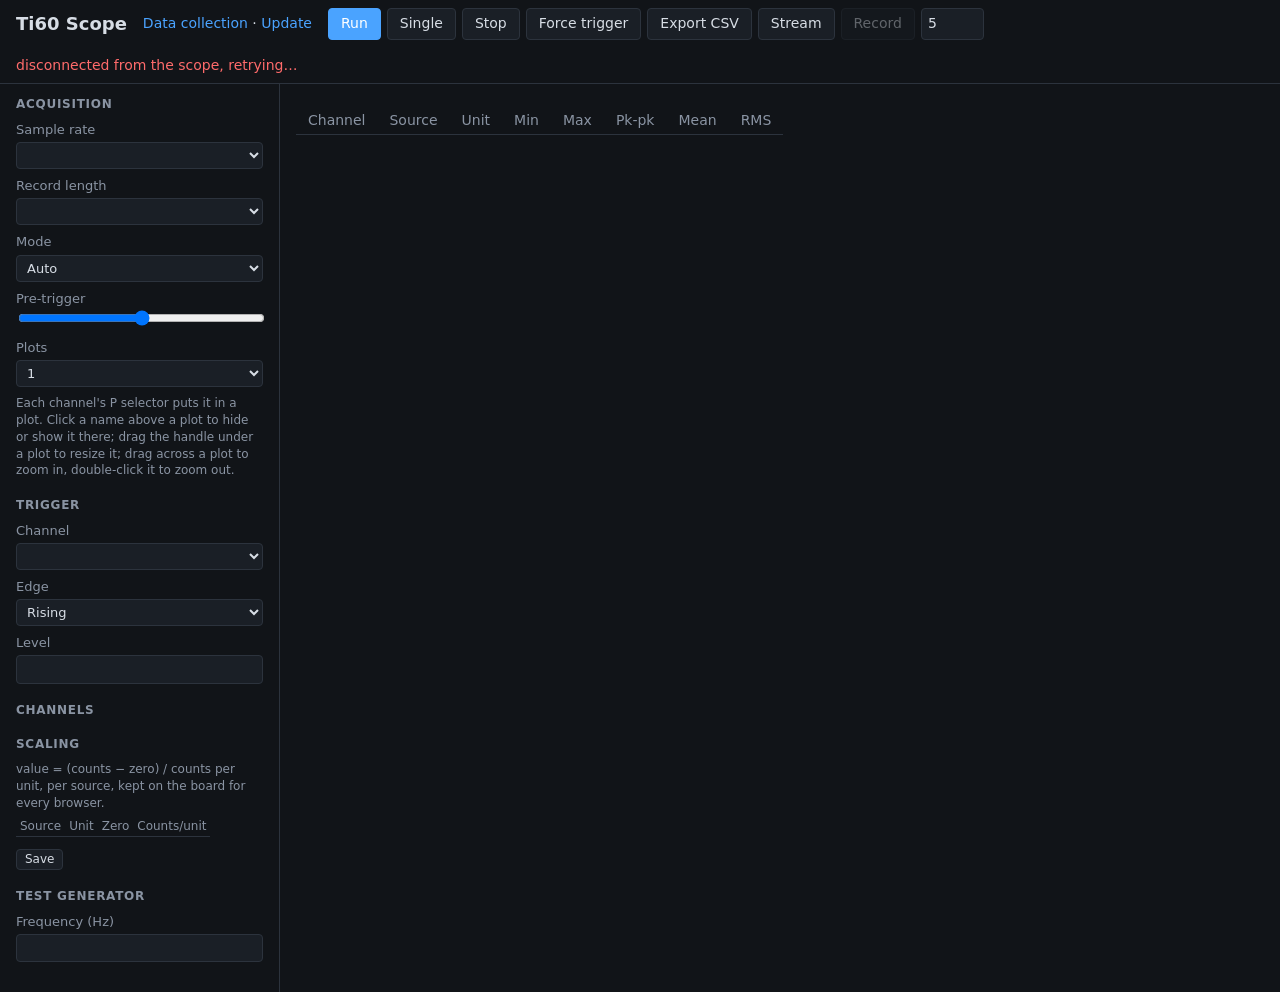
==== firmware/apps/scope/web/index.html @ 235663a4 "ti60_ac_inout_psu: the AC in, AC out lab power supply and its control board The FPGA design (Efinix " ====
<!doctype html>
<html lang="en">
<head>
<meta charset="utf-8">
<meta name="viewport" content="width=device-width, initial-scale=1">
<title>Ti60 Scope</title>
<link rel="stylesheet" href="uPlot.min.css">
<link rel="stylesheet" href="scope.css">
</head>
<body>
<header>
  <h1>Ti60 Scope</h1>
  <nav><a href="collect.html">Data collection</a> · <a href="update.html">Update</a></nav>
  <div class="buttons">
    <button id="run" class="primary">Run</button>
    <button id="single">Single</button>
    <button id="stop">Stop</button>
    <button id="force">Force trigger</button>
    <button id="export">Export CSV</button>
    <button id="stream" title="every sample, continuously, from port 5004">Stream</button>
    <button id="record" title="save the stream's next seconds to a file" disabled>Record</button>
    <input id="record_seconds" type="number" min="1" max="60" value="5" title="seconds to record">
  </div>
  <div id="status" class="status">connecting…</div>
  <div id="stream_status" class="status"></div>
</header>
<main>
  <aside>
    <section>
      <h2>Acquisition</h2>
      <label>Sample rate <select id="rate"></select></label>
      <label>Record length <select id="length"></select></label>
      <label>Mode
        <select id="mode">
          <option value="auto">Auto</option>
          <option value="normal">Normal</option>
          <option value="free">Free run (no trigger)</option>
        </select>
      </label>
      <label>Pre-trigger <span id="pre_value"></span>
        <input id="pre_percent" type="range" min="0" max="100" step="5">
      </label>
      <label>Plots
        <select id="plot_count">
          <option value="1">1</option>
          <option value="2">2</option>
          <option value="3">3</option>
          <option value="4">4</option>
          <option value="each">One per channel</option>
        </select>
      </label>
      <p class="note">Each channel's P selector puts it in a plot. Click a name above a plot to
        hide or show it there; drag the handle under a plot to resize it; drag across a plot to
        zoom in, double-click it to zoom out.</p>
    </section>
    <section>
      <h2>Trigger</h2>
      <label>Channel <select id="trigger_channel"></select></label>
      <label>Edge
        <select id="trigger_edge">
          <option value="0">Rising</option>
          <option value="1">Falling</option>
          <option value="2">Either</option>
        </select>
      </label>
      <label>Level <span id="trigger_level_unit"></span> <span id="trigger_unit" class="note"></span>
        <input id="trigger_level" type="number" step="any" title="in the trigger channel's unit"></label>
    </section>
    <section>
      <h2>Channels</h2>
      <div id="channels"></div>
    </section>
    <section id="adc_section" hidden>
      <h2>ADCs</h2>
      <button id="adc_preset" class="small" title="the checked signals on CH1.. in order: inputs, outputs and currents each in a plot of their own, 100 kS/s, trigger at 0 V of vac_in">ADC channels</button>
      <div class="adc"><div class="positions" id="adc_preset_signals"></div>
        <p class="note">The signals the button puts on the channels, up to eight.</p></div>
      <p class="note">Each ADC converts the checked mux positions in turn: the fewer, the more
        often each.</p>
      <div id="adc_masks"></div>
    </section>
    <section id="gate_power_section" hidden>
      <h2>Gate driver supplies</h2>
      <p class="note">They power the gate drivers and the sigma-delta modulators' analog side.
        The gate drives stay held low. The FPGA brings the supplies up one at a time, 100 ms
        apart, and phase shifts their PWMs.</p>
      <div class="adc"><div class="positions" id="gate_power"></div></div>
      <div class="row">
        <button id="gate_power_all" class="small">All on</button>
        <button id="gate_power_none" class="small">All off</button>
        <span id="gate_power_status" class="status"></span>
      </div>
    </section>
    <section id="dhb_section" hidden>
      <h2>DHB precharge test</h2>
      <p class="note">A burst of the primary leg alone at 150 kHz from 200 ns pulses (twice the
        dead time); the FPGA ends it itself. The ramp widens the pulses towards nominal at a
        rate that takes 500 ms the whole way, the burst stopping after 50 ms (500 ns pulses).
        Precharge runs the whole ramp and ends when the secondary DC link is within 5 V of the
        primary. The secondary leg's gates are held low.</p>
      <div class="row">
        <button id="dhb_test" class="small">Run 20 ms burst</button>
        <button id="dhb_ramp" class="small">Run 50 ms ramp</button>
        <button id="dhb_precharge" class="small">Precharge</button>
        <button id="dhb_run" class="small">Precharge and run</button>
        <button id="dhb_stop" class="small">Stop</button>
        <span id="dhb_status" class="status"></span>
      </div>
      <label>Run after the precharge (ms) <input id="dhb_run_ms" type="number" min="1" max="500" step="1" value="20"></label>
      <label class="row"><input id="dhb_invert" type="checkbox" checked> secondary inverted (this
        transformer's winding is: normal polarity trips on overcurrent at once)</label>
    </section>
    <section id="output_section" hidden>
      <h2>Output bridge step test</h2>
      <p class="note">Open loop, complementary modulation at 40 kHz: the output averages
        (2 &times; duty &minus; 1) &times; the secondary DC link, 0.5 is 0 V. Armed, it starts when
        the DHB runs, so the button arms it and starts the DHB's precharge and run (the run
        100 ms longer than the test). The duty steps once; the scope triggers on "output test"
        lane 1 (stepped). Off at once on a trip or when the DHB stops.</p>
      <label>Step in <select id="output_mode"><option value="duty">duty</option>
        <option value="voltage">output voltage (duty from the secondary DC link)</option></select></label>
      <label><span id="output_before_label">Duty</span> before the step <input id="output_before" type="number" step="0.01" min="0" max="1" value="0.5"></label>
      <label><span id="output_after_label">Duty</span> after the step <input id="output_after" type="number" step="0.01" min="0" max="1" value="0.55"></label>
      <label>Step at (ms) <input id="output_step_ms" type="number" step="1" min="1" max="900" value="50"></label>
      <label>Test length (ms) <input id="output_ms" type="number" step="1" min="2" max="1000" value="100"></label>
      <div class="row">
        <button id="output_run" class="small">Arm and run</button>
        <button id="output_stop" class="small">Stop</button>
        <span id="output_status" class="status"></span>
      </div>
    </section>
    <section id="observer_section" hidden>
      <h2>Output observer</h2>
      <p class="note">A model of the output filter run alongside it, twice a switching period,
        from the bridge's voltage reference: the current's PI pulls it to the measured period
        mean (its output du, the bridge's voltage error), the voltage's to vfilt_out (its output
        iload, the load current). It runs all the time: with the bridge stopped the model drives
        no current, du holds the bridge's error as last learned and the voltage follows vfilt_out.</p>
      <label>L (mH) <input id="observer_l" type="number" step="0.01" min="0.01" max="100"></label>
      <label>C (&micro;F) <input id="observer_c" type="number" step="0.1" min="0.1" max="10000"></label>
      <label>R (&Omega;) <input id="observer_r" type="number" step="0.01" min="0" max="100"></label>
      <label>Current loop (Hz) <input id="observer_current_hz" type="number" step="100" min="10" max="8000"></label>
      <label>Voltage loop (Hz) <input id="observer_voltage_hz" type="number" step="10" min="1" max="4000"></label>
      <label class="row"><input id="observer" type="checkbox"> observer on</label>
      <div id="observer_status" class="status"></div>
    </section>
    <section id="control_section" hidden>
      <h2>Output voltage control</h2>
      <p class="note">Cascaded PIs once a switching period on the observer's estimates, predicted a
        period ahead. The reference first through the prefilter (two low passes), its slope fed
        forward as the capacitor's current; the voltage's PI on it to the inductor current
        reference (with the load current and the feedforward),
        limited to the current limit; the current's to the inductor voltage, limited; the bridge
        reference with the capacitor voltage, R i and the bridge's offset fed forward, limited.
        Run: the DHB's precharge and run, the output bridge closed loop on a square wave.</p>
      <label>Current loop (Hz) <input id="control_current_hz" type="number" step="100" min="10" max="6000"></label>
      <label>Voltage loop (Hz) <input id="control_voltage_hz" type="number" step="50" min="1" max="3000"></label>
      <label>Setpoint weight b <input id="control_b" type="number" step="0.1" min="0" max="1"></label>
      <label>Voltage PI zero (of its bandwidth) <input id="control_voltage_zero" type="number" step="0.05" min="0" max="1"></label>
      <label>Reference prefilter (Hz, 0 none) <input id="control_prefilter_hz" type="number" step="100" min="0" max="10000"></label>
      <label>Feedforward of its slope (0..1) <input id="control_feedforward" type="number" step="0.1" min="0" max="2"></label>
      <label>du filter (Hz) <input id="control_du_hz" type="number" step="1" min="0.1" max="1000"></label>
      <label>Current limit (A) <input id="control_i_max" type="number" step="0.5" min="0" max="14"></label>
      <label>Inductor voltage limit (V) <input id="control_vl_max" type="number" step="5" min="0" max="450"></label>
      <label>Bridge voltage limit (V) <input id="control_u_max" type="number" step="5" min="0" max="450"></label>
      <label class="row"><input id="control" type="checkbox"> control on</label>
      <label>Square wave amplitude (V) <input id="control_amplitude" type="number" step="1" min="0" max="80" value="20"></label>
      <label>Cycle (ms) <input id="control_cycle_ms" type="number" step="1" min="1" max="500" value="10"></label>
      <label>Run (ms) <input id="control_run_ms" type="number" step="1" min="2" max="1000" value="30"></label>
      <div class="row">
        <button id="control_run" class="small">Run square wave</button>
        <button id="control_stop" class="small">Stop</button>
        <span id="control_status" class="status"></span>
      </div>
    </section>
    <section id="dhb_control_section" hidden>
      <h2>DAB voltage control</h2>
      <p class="note">A PI on the scaled DC links: the secondary's voltage to the primary's. Its
        command, -1.0 .. 1.0 within the limits, is the phase shift, 1.0 a quarter period (333
        counts), the bridge's phase when it runs. Off, the phase is 0.</p>
      <label>kp (per volt) <input id="dhb_kp" type="number" step="any"></label>
      <label>ki (per volt and update) <input id="dhb_ki" type="number" step="any"></label>
      <label>Upper limit <input id="dhb_limit_high" type="number" step="0.05" min="-2" max="2"></label>
      <label>Lower limit <input id="dhb_limit_low" type="number" step="0.05" min="-2" max="2"></label>
      <label>Voltage filter (2^n readings) <input id="dhb_filter" type="number" step="1" min="0" max="12"></label>
      <label class="row"><input id="dhb_control" type="checkbox"> control on</label>
      <div id="dhb_control_status" class="status"></div>
      <h2>Trips</h2>
      <p class="note">Either turns the bridge off at once, latched until cleared. The current is
        the DAB's filtered sigma-delta value, not single pulses' peaks.</p>
      <label>Overcurrent (A) <input id="dhb_overcurrent" type="number" step="0.5" min="0" max="30"></label>
      <label>Overvoltage, either DC link (V) <input id="dhb_overvoltage" type="number" step="5" min="0" max="450"></label>
      <label>Overvoltage readings in a row <input id="dhb_overvoltage_readings" type="number" step="1" min="1" max="255"></label>
      <div class="row">
        <button id="dhb_clear_trip" class="small">Clear trip</button>
        <span id="dhb_trip_status" class="status"></span>
      </div>
    </section>
    <section>
      <h2>Scaling</h2>
      <p class="note">value = (counts − zero) / counts per unit, per source, kept on the board
        for every browser.</p>
      <table id="scaling" class="compact">
        <thead><tr><th>Source</th><th>Unit</th><th>Zero</th><th>Counts/unit</th></tr></thead>
        <tbody></tbody>
      </table>
      <div class="row">
        <button id="save_scaling" class="small">Save</button>
        <span id="scaling_status" class="status"></span>
      </div>
    </section>
    <section>
      <h2>Test generator</h2>
      <label>Frequency (Hz) <input id="generator_hz" type="number" min="0" step="any"></label>
    </section>
  </aside>
  <div class="display">
    <div id="plots"></div>
    <table id="measurements">
      <thead><tr><th>Channel</th><th>Source</th><th>Unit</th><th>Min</th><th>Max</th><th>Pk-pk</th><th>Mean</th><th>RMS</th></tr></thead>
      <tbody></tbody>
    </table>
  </div>
</main>
<script src="uPlot.iife.min.js"></script>
<script src="plots.js"></script>
<script src="scope.js"></script>
</body>
</html>
---- firmware/apps/scope/web/uPlot.min.css ----
.uplot, .uplot *, .uplot *::before, .uplot *::after {box-sizing: border-box;}.uplot {font-family: system-ui, -apple-system, "Segoe UI", Roboto, "Helvetica Neue", Arial, "Noto Sans", sans-serif, "Apple Color Emoji", "Segoe UI Emoji", "Segoe UI Symbol", "Noto Color Emoji";line-height: 1.5;width: min-content;}.u-title {text-align: center;font-size: 18px;font-weight: bold;}.u-wrap {position: relative;user-select: none;}.u-over, .u-under {position: absolute;}.u-under {overflow: hidden;}.uplot canvas {display: block;position: relative;width: 100%;height: 100%;}.u-axis {position: absolute;}.u-legend {font-size: 14px;margin: auto;text-align: center;}.u-inline {display: block;}.u-inline * {display: inline-block;}.u-inline tr {margin-right: 16px;}.u-legend th {font-weight: 600;}.u-legend th > * {vertical-align: middle;display: inline-block;}.u-legend .u-marker {width: 1em;height: 1em;margin-right: 4px;background-clip: padding-box !important;}.u-inline.u-live th::after {content: ":";vertical-align: middle;}.u-inline:not(.u-live) .u-value {display: none;}.u-series > * {padding: 4px;}.u-series th {cursor: pointer;}.u-legend .u-off > * {opacity: 0.3;}.u-select {background: rgba(0,0,0,0.07);position: absolute;pointer-events: none;}.u-cursor-x, .u-cursor-y {position: absolute;left: 0;top: 0;pointer-events: none;will-change: transform;}.u-hz .u-cursor-x, .u-vt .u-cursor-y {height: 100%;border-right: 1px dashed #607D8B;}.u-hz .u-cursor-y, .u-vt .u-cursor-x {width: 100%;border-bottom: 1px dashed #607D8B;}.u-cursor-pt {position: absolute;top: 0;left: 0;border-radius: 50%;border: 0 solid;pointer-events: none;will-change: transform;/*this has to be !important since we set inline "background" shorthand */background-clip: padding-box !important;}.u-axis.u-off, .u-select.u-off, .u-cursor-x.u-off, .u-cursor-y.u-off, .u-cursor-pt.u-off {display: none;}
---- firmware/apps/scope/web/scope.css ----
:root {
  --background: #111418;
  --panel: #1a1f26;
  --border: #2c333d;
  --text: #d7dde5;
  --muted: #8a94a3;
  --accent: #4aa3ff;
  --grid: #2a313b;
}
* { box-sizing: border-box; }
body {
  margin: 0;
  background: var(--background);
  color: var(--text);
  font: 14px/1.4 system-ui, -apple-system, "Segoe UI", sans-serif;
}
header {
  display: flex;
  align-items: center;
  gap: 16px;
  padding: 8px 16px;
  border-bottom: 1px solid var(--border);
  flex-wrap: wrap;
}
h1 { font-size: 18px; margin: 0; font-weight: 600; }
h2 { font-size: 12px; margin: 0 0 8px; text-transform: uppercase; letter-spacing: 0.06em; color: var(--muted); }
.buttons { display: flex; gap: 6px; flex-wrap: wrap; }
button {
  background: var(--panel);
  color: var(--text);
  border: 1px solid var(--border);
  border-radius: 4px;
  padding: 5px 12px;
  cursor: pointer;
  font: inherit;
}
button:hover { border-color: var(--accent); }
button.primary { background: var(--accent); border-color: var(--accent); color: #fff; }
button.active { outline: 2px solid var(--accent); }
.status { color: var(--muted); font-variant-numeric: tabular-nums; }
nav a { color: var(--accent); text-decoration: none; }
nav a:hover { text-decoration: underline; }
.note { color: var(--muted); font-size: 12px; margin: 4px 0 0; }
main.page { display: block; max-width: 900px; padding: 12px 16px; }
main.page section { margin-bottom: 28px; }
.row { display: flex; gap: 8px; align-items: center; margin: 12px 0 6px; flex-wrap: wrap; }
tr.current td { color: var(--accent); }
button.small { padding: 1px 8px; font-size: 12px; }
progress { width: 100%; max-width: 500px; }
table.compact { margin-top: 4px; font-size: 12px; }
table.compact th, table.compact td { padding: 2px 4px; text-align: left; }
table.compact input { width: 5.5em; margin: 0; padding: 1px 3px; font-size: 12px; display: inline-block; }
table.compact input.unit { width: 3.5em; }
.toolbar { margin: 0 0 8px; }
.toolbar .status { margin-left: 8px; }
#plots > div { margin-bottom: 4px; }
.plot_row { display: flex; gap: 8px; align-items: flex-start; }
.values { flex: none; overflow: hidden; white-space: nowrap; font-size: 12px; font-variant-numeric: tabular-nums;
  padding: 4px 6px; border-left: 1px solid var(--border); }
.values .when { color: var(--muted); margin-bottom: 4px; }
.values .channel_value { margin-bottom: 6px; }
.values .channel_value .name { overflow: hidden; text-overflow: ellipsis; }
.values .channel_value .v { font-size: 15px; color: var(--text); }
.values .channel_value .range { color: var(--muted); }
.values .channel_value.off { opacity: 0.4; }
#plots > .resize { height: 8px; margin: 0 0 6px; cursor: ns-resize; border-radius: 3px;
  background: linear-gradient(var(--border), var(--border)) center / 40px 2px no-repeat; touch-action: none; }
#plots > .resize:hover { background-color: var(--panel); }
#record_seconds { display: inline-block; width: 4.5em; margin: 0; }
button:disabled { opacity: 0.4; cursor: default; }
.status.error { color: #ff6b6b; }
main { display: flex; min-height: calc(100vh - 50px); }
aside {
  width: 280px;
  flex: none;
  padding: 12px 16px;
  border-right: 1px solid var(--border);
  overflow-y: auto;
}
section { margin-bottom: 18px; }
label { display: block; margin-bottom: 8px; color: var(--muted); font-size: 13px; }
select, input[type=number], input[type=text], input:not([type]) {
  display: block;
  width: 100%;
  margin-top: 3px;
  background: var(--panel);
  color: var(--text);
  border: 1px solid var(--border);
  border-radius: 4px;
  padding: 4px 6px;
  font: inherit;
}
input[type=range] { width: 100%; }
.channel { display: grid; grid-template-columns: 18px 14px 1fr; gap: 6px; align-items: center; margin-bottom: 6px; }
.channel.with_plot { grid-template-columns: 18px 14px 1fr 52px; }
.channel select.plot_of { padding: 2px; }
.plot_title { font-size: 12px; color: var(--muted); margin: 6px 0 0 4px; }
.plot_title span { margin-right: 12px; cursor: pointer; user-select: none; }
.plot_title span.off { opacity: 0.4; text-decoration: line-through; }
.plot_title .range { display: inline-flex; gap: 4px; align-items: center; margin: 0 0 0 12px; font-size: 12px; }
.plot_title .range select, .plot_title .range input { display: inline-block; width: auto; margin: 0; padding: 1px 3px; font-size: 12px; }
.plot_title .range input { width: 6em; }
.channel select { margin: 0; padding: 2px 4px; font-size: 12px; }
.swatch { width: 12px; height: 12px; border-radius: 2px; }
.display { flex: 1; min-width: 0; padding: 12px 16px; }
#plot { width: 100%; }
table { border-collapse: collapse; margin-top: 12px; font-variant-numeric: tabular-nums; }
th, td { padding: 3px 12px; text-align: right; border-bottom: 1px solid var(--border); }
th:first-child, td:first-child, th:nth-child(2), td:nth-child(2) { text-align: left; }
th { color: var(--muted); font-weight: 500; }
.uplot .u-legend { color: var(--text); }
@media (max-width: 800px) {
  main { flex-direction: column; }
  aside { width: 100%; border-right: none; border-bottom: 1px solid var(--border); }
}

/* the ADCs' mux positions on the scope page */
.adc { margin-top: 8px; }
.adc .adc_name { font-weight: 600; }
.adc .adc_rate { color: var(--muted, #8a94a3); font-size: 12px; margin-left: 6px; }
.adc .positions { display: grid; grid-template-columns: 1fr 1fr; gap: 2px 8px; margin-top: 4px; }
.adc .positions label { display: flex; align-items: center; gap: 4px; margin: 0; font-size: 12px; }
.adc .positions label.unnamed { color: #8a94a3; }
.adc label.settle { display: flex; align-items: center; gap: 6px; margin: 4px 0 0; font-size: 12px; }
.adc label.settle input { width: 80px; }
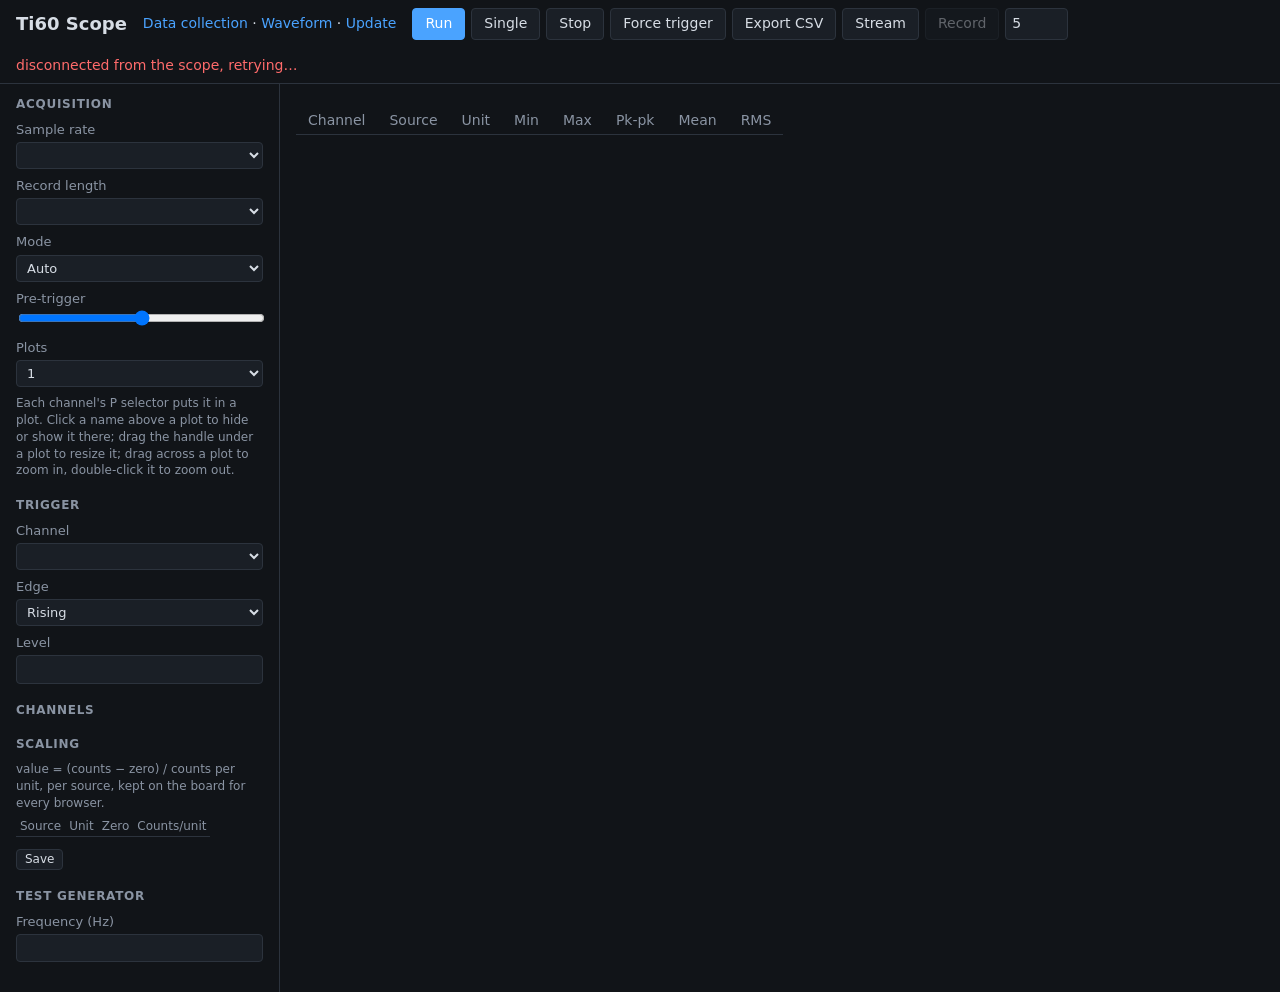
==== commit 90bba9d2: "Arbitrary output waveform: the waveform page and a 512 point player The waveform page (waveform.html" ====
--- a/firmware/apps/scope/web/index.html
+++ b/firmware/apps/scope/web/index.html
@@ -10,7 +10,7 @@
 <body>
 <header>
   <h1>Ti60 Scope</h1>
-  <nav><a href="collect.html">Data collection</a> · <a href="update.html">Update</a></nav>
+  <nav><a href="collect.html">Data collection</a> · <a href="waveform.html">Waveform</a> · <a href="update.html">Update</a></nav>
   <div class="buttons">
     <button id="run" class="primary">Run</button>
     <button id="single">Single</button>
--- a/firmware/apps/scope/web/scope.css
+++ b/firmware/apps/scope/web/scope.css
@@ -123,3 +123,11 @@
 .adc .positions label.unnamed { color: #8a94a3; }
 .adc label.settle { display: flex; align-items: center; gap: 6px; margin: 4px 0 0; font-size: 12px; }
 .adc label.settle input { width: 80px; }
+
+/* the waveform page */
+label.check { display: flex; align-items: center; gap: 6px; }
+label.check input { margin: 0; }
+label.check.inline { display: inline-flex; margin: 0 0 0 8px; }
+#editor { display: block; width: 100%; background: var(--panel); border-radius: 4px; touch-action: none; }
+#points input { width: 7em; }
+#summary div, #board div { margin-bottom: 3px; }
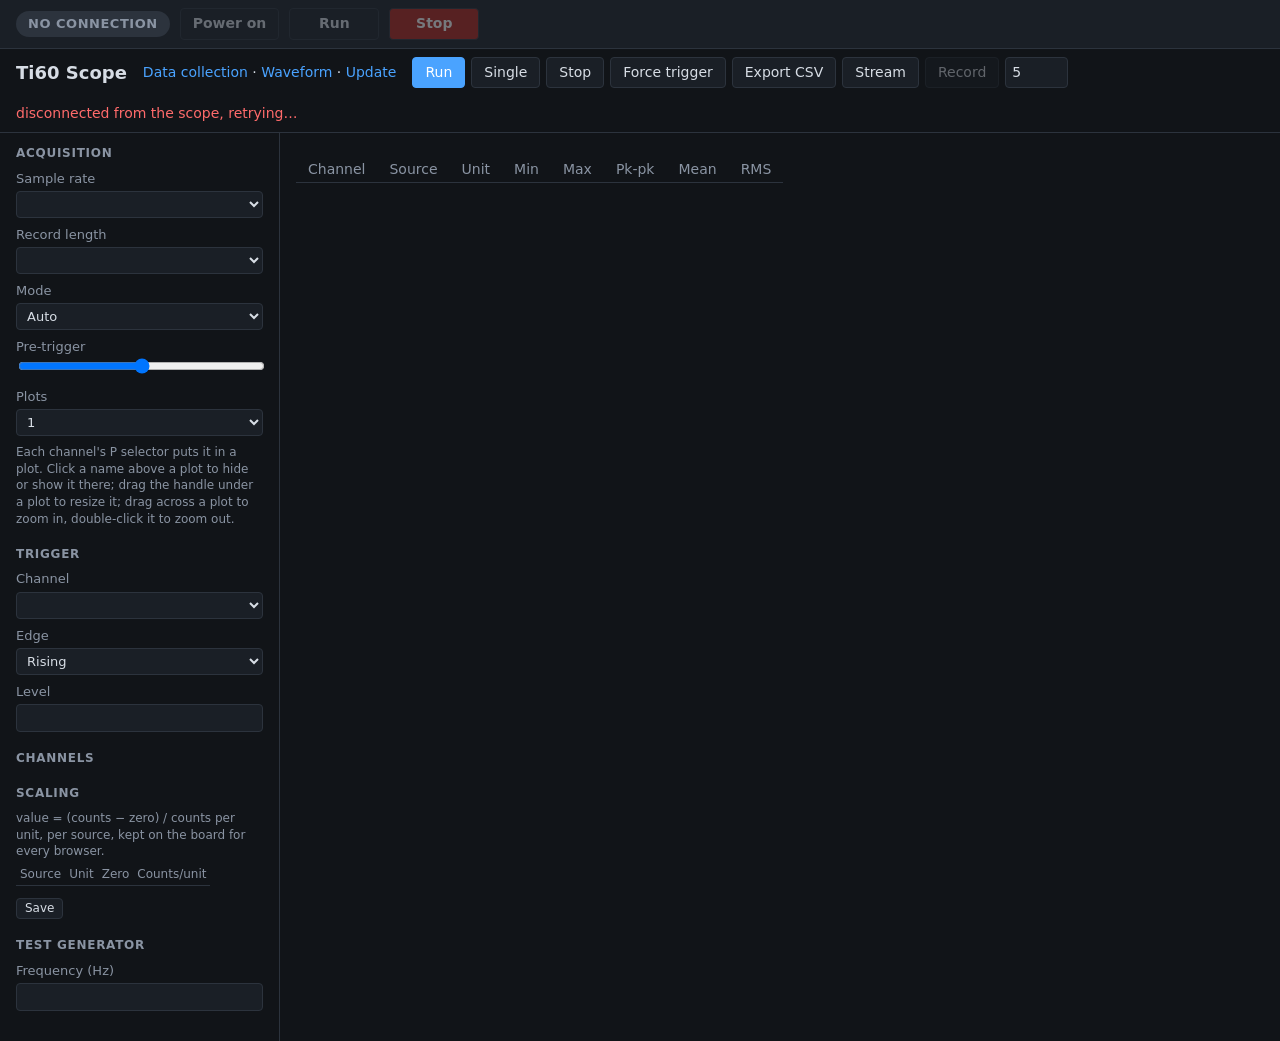
==== commit f6b599a0: "The web pages' supply banner: state, Power, Run, Stop banner.js, on top of every page: the supply's " ====
--- a/firmware/apps/scope/web/index.html
+++ b/firmware/apps/scope/web/index.html
@@ -222,6 +222,7 @@
     </table>
   </div>
 </main>
+<script src="banner.js"></script>
 <script src="uPlot.iife.min.js"></script>
 <script src="plots.js"></script>
 <script src="scope.js"></script>
--- a/firmware/apps/scope/web/scope.css
+++ b/firmware/apps/scope/web/scope.css
@@ -131,3 +131,48 @@
 #editor { display: block; width: 100%; background: var(--panel); border-radius: 4px; touch-action: none; }
 #points input { width: 7em; }
 #summary div, #board div { margin-bottom: 3px; }
+#harmonics input { width: 5em; }
+#spectrum table { margin-top: 8px; }
+#spectrum .note { margin-top: 8px; }
+#bode_section { margin-top: 16px; border-top: 1px solid var(--border); padding-top: 8px; }
+#bode_section summary { cursor: pointer; color: var(--muted); font-size: 12px; text-transform: uppercase; letter-spacing: 0.06em; }
+label.inline { display: inline-flex; align-items: center; gap: 4px; margin: 0; }
+label.inline input { display: inline-block; width: 5.5em; margin: 0; }
+#bode_plots > div { margin-top: 8px; }
+
+/* the supply's banner (banner.js), on top of every page */
+#supply_banner {
+  position: sticky;
+  top: 0;
+  z-index: 10;
+  display: flex;
+  align-items: center;
+  gap: 10px;
+  flex-wrap: wrap;
+  padding: 8px 16px;
+  background: var(--panel);
+  border-bottom: 1px solid var(--border);
+}
+#supply_banner button { min-width: 90px; font-weight: 600; }
+#supply_banner button:disabled { opacity: 0.4; cursor: default; border-color: var(--border); }
+#supply_banner .supply_run:not(:disabled) { background: #1f7a3a; border-color: #1f7a3a; color: #fff; }
+#supply_banner .supply_stop { background: #b3261e; border-color: #b3261e; color: #fff; }
+#supply_banner .supply_clear { background: #8a5a00; border-color: #8a5a00; color: #fff; }
+.supply_state {
+  min-width: 110px;
+  padding: 4px 12px;
+  border-radius: 14px;
+  text-align: center;
+  font-weight: 700;
+  letter-spacing: 0.04em;
+  text-transform: uppercase;
+  font-size: 13px;
+  background: #2c333d;
+  color: var(--muted);
+}
+.supply_state.running { background: #1f7a3a; color: #fff; }
+.supply_state.idle { background: #8a6d00; color: #fff; }
+.supply_state.off { background: #2c333d; color: var(--text); }
+.supply_state.tripped { background: #b3261e; color: #fff; animation: supply_blink 1s step-start infinite; }
+@keyframes supply_blink { 50% { opacity: 0.6; } }
+.supply_detail { color: var(--muted); font-variant-numeric: tabular-nums; font-size: 13px; }
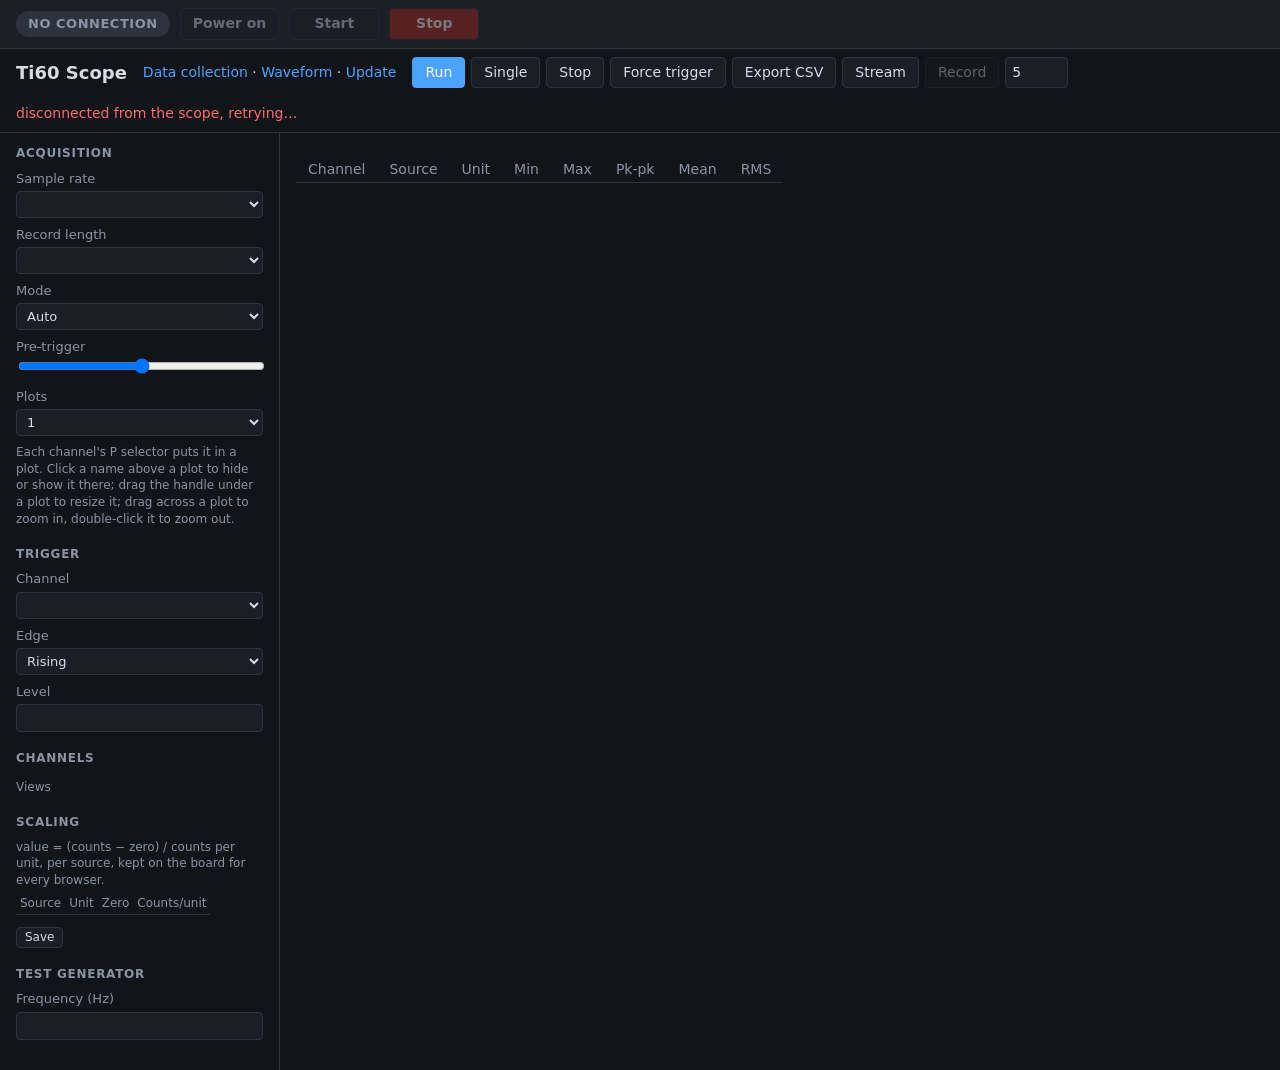
==== commit d47284a6: "Easier signal choice: grouped channel lists, plain names, views signals.js (the scope and data colle" ====
--- a/firmware/apps/scope/web/index.html
+++ b/firmware/apps/scope/web/index.html
@@ -68,6 +68,7 @@
     </section>
     <section>
       <h2>Channels</h2>
+      <div class="views"><span class="note">Views</span> <span id="views" class="buttons"></span></div>
       <div id="channels"></div>
     </section>
     <section id="adc_section" hidden>
@@ -225,6 +226,7 @@
 <script src="banner.js"></script>
 <script src="uPlot.iife.min.js"></script>
 <script src="plots.js"></script>
+<script src="signals.js"></script>
 <script src="scope.js"></script>
 </body>
 </html>
--- a/firmware/apps/scope/web/scope.css
+++ b/firmware/apps/scope/web/scope.css
@@ -176,3 +176,10 @@
 .supply_state.tripped { background: #b3261e; color: #fff; animation: supply_blink 1s step-start infinite; }
 @keyframes supply_blink { 50% { opacity: 0.6; } }
 .supply_detail { color: var(--muted); font-variant-numeric: tabular-nums; font-size: 13px; }
+.supply_state.starting { background: #2f6f9f; color: #fff; }
+
+/* the views (signals.js) above the channels */
+.views { display: flex; align-items: center; gap: 6px; flex-wrap: wrap; margin-bottom: 8px; }
+.views .buttons { gap: 4px; }
+.views button.forget { padding: 1px 5px; margin-left: -4px; color: var(--muted); }
+#channels select { max-width: 100%; }
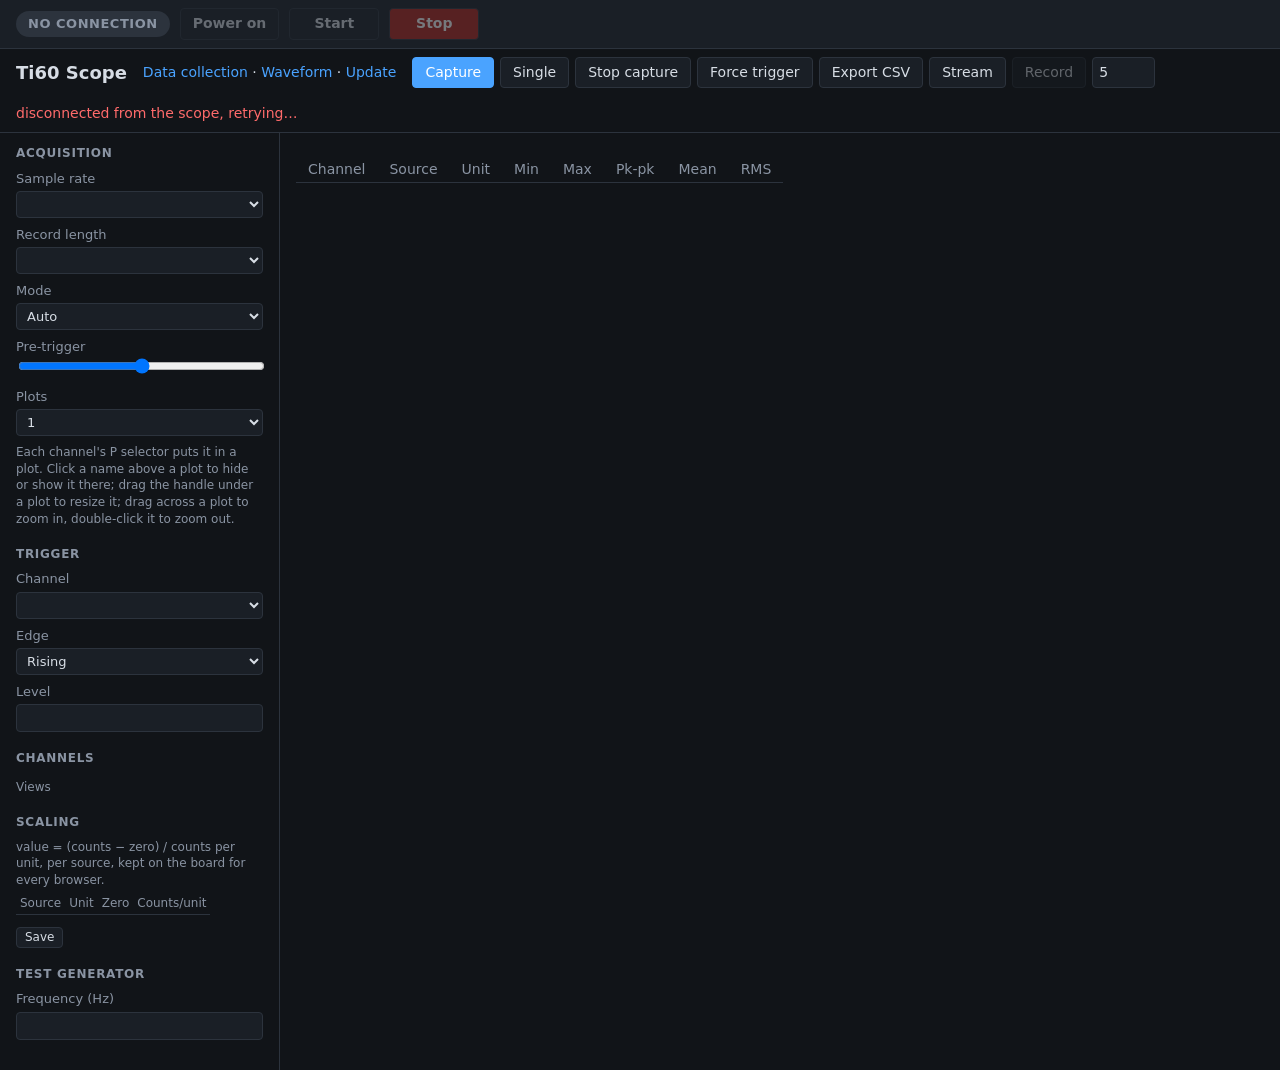
==== commit 2d5e8d74: "Page buttons that no longer clash with the banner; scaling.json always there; guarded close The page" ====
--- a/firmware/apps/scope/web/index.html
+++ b/firmware/apps/scope/web/index.html
@@ -12,9 +12,9 @@
   <h1>Ti60 Scope</h1>
   <nav><a href="collect.html">Data collection</a> · <a href="waveform.html">Waveform</a> · <a href="update.html">Update</a></nav>
   <div class="buttons">
-    <button id="run" class="primary">Run</button>
+    <button id="run" class="primary" title="capture again and again (the scope's run)">Capture</button>
     <button id="single">Single</button>
-    <button id="stop">Stop</button>
+    <button id="stop" title="stop capturing">Stop capture</button>
     <button id="force">Force trigger</button>
     <button id="export">Export CSV</button>
     <button id="stream" title="every sample, continuously, from port 5004">Stream</button>
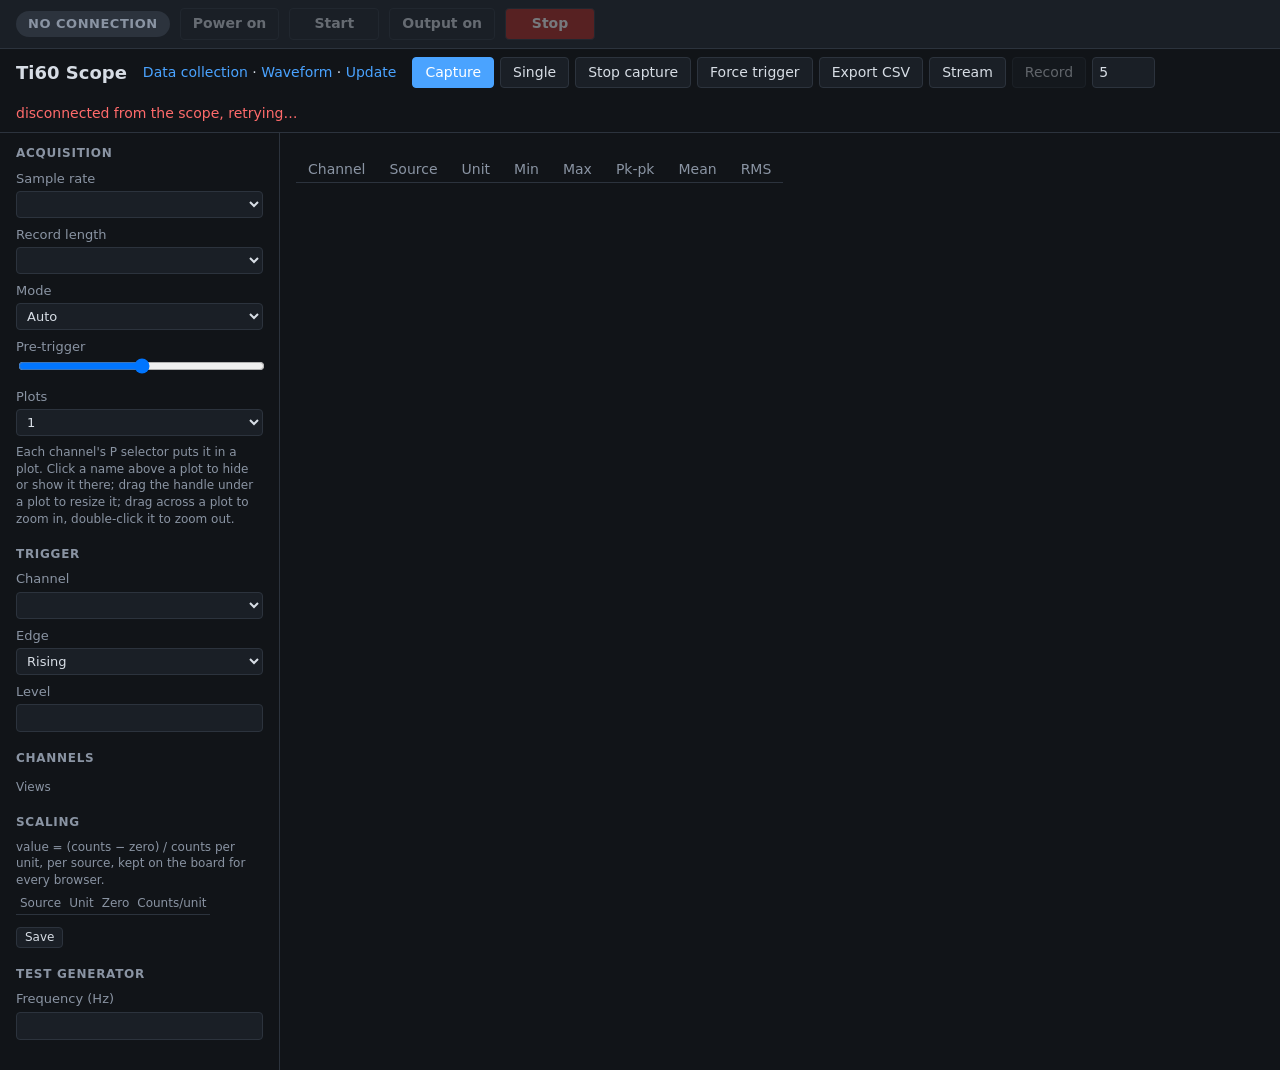
==== commit 92993902: "Supply start: the boost to its reference, then the DAB, idle; the output from there The user's order" ====
--- a/firmware/apps/scope/web/index.html
+++ b/firmware/apps/scope/web/index.html
@@ -175,6 +175,13 @@
       </div>
     </section>
     <section id="dhb_control_section" hidden>
+      <h2>Input boost at Start</h2>
+      <p class="note">Start brings the primary DC link up with the input boost first, to this
+        reference, then starts the DAB. The duty at most 0.2 (the FPGA's ceiling); the boost stops
+        at the overvoltage, the DAB's own trip the backup.</p>
+      <label>Reference (V) <input id="boost_v_ref" type="number" step="1" min="0" max="400"></label>
+      <label>Duty limit <input id="boost_d_max" type="number" step="0.01" min="0" max="0.2"></label>
+      <label>Overvoltage stop (V) <input id="boost_limit" type="number" step="5" min="0" max="450"></label>
       <h2>DAB voltage control</h2>
       <p class="note">A PI on the scaled DC links: the secondary's voltage to the primary's. Its
         command, -1.0 .. 1.0 within the limits, is the phase shift, 1.0 a quarter period (333
